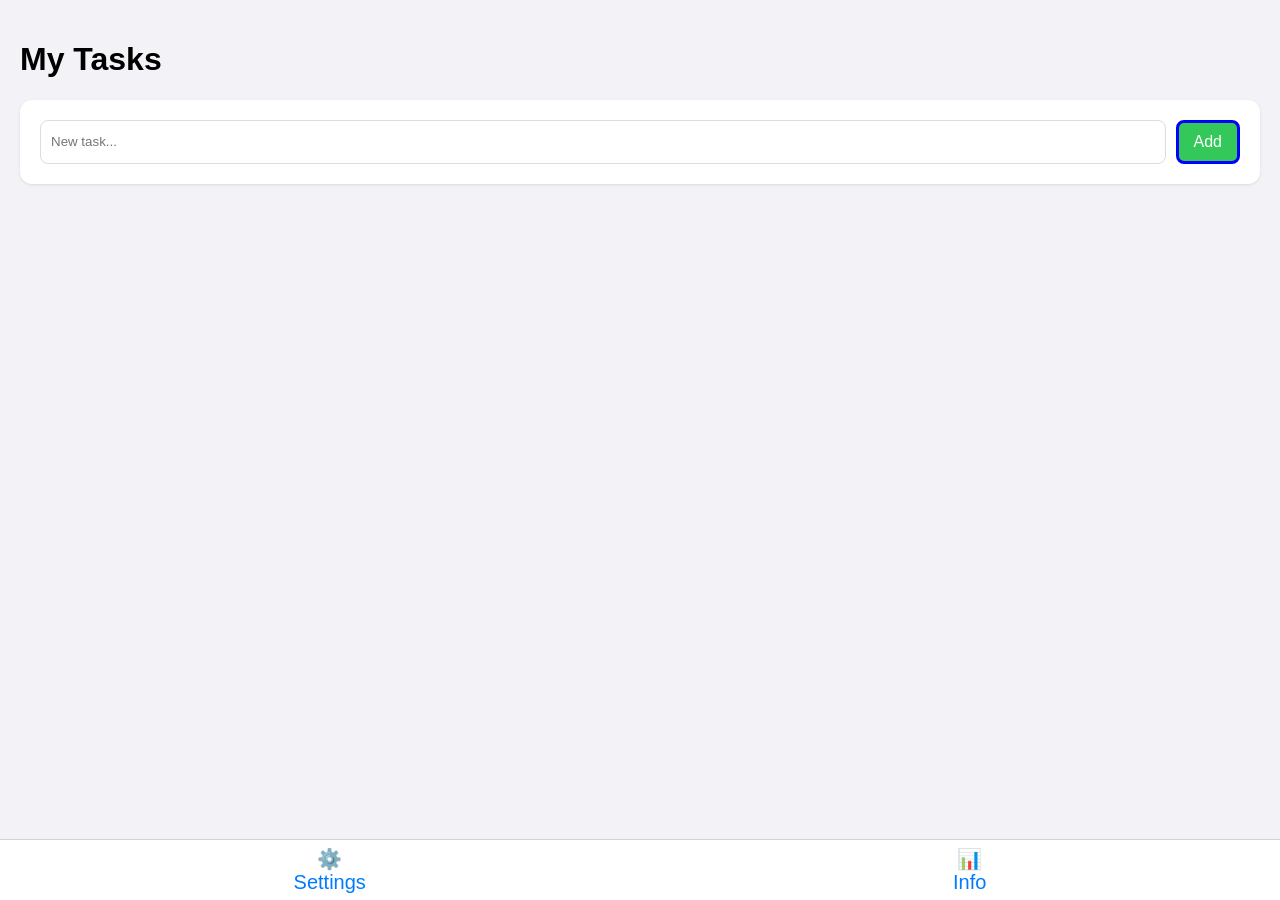
==== index.html @ b9242167 "Update index.html" ====
<!DOCTYPE html>
<html lang="en">
<head>
    <meta charset="UTF-8">
    <meta name="viewport" content="width=device-width, initial-scale=1, viewport-fit=cover">
    <meta name="apple-mobile-web-app-capable" content="yes">
    <meta name="apple-mobile-web-app-status-bar-style" content="black-translucent">
    <title>My Task App</title>
    <link rel="manifest" href="manifest.json">
    <link rel="apple-touch-icon" href="icon.png">
    <link rel="stylesheet" href="style.css">
</head>
<body>
    <!-- Top Padding for iPhone Notch -->
    <div style="height: env(safe-area-inset-top); background: white;"></div>

    <div class="content">
        <h1>My Tasks</h1>
        
        <!-- Task Input Area -->
        <div class="card" style="display: flex; gap: 10px;">
            <input type="text" id="taskInput" placeholder="New task..." style="flex: 1; padding: 10px; border: 1px solid #ddd; border-radius: 8px;">
            <button onclick="addTask()" class="btn-primary" style="width: auto; padding: 10px 15px;">Add</button>
        </div>

        <!-- Task List Display -->
        <div id="taskList" style="margin-top: 20px;"></div>
    </div>

    <!-- 2-Button Navbar for Home -->
    <nav class="navbar">
        <a href="settings.html" class="nav-item">⚙️<span>Settings</span></a>
        <a href="info.html" class="nav-item">📊<span>Info</span></a>
    </nav>

    <script>
        // Load tasks from storage when app opens
        let tasks = JSON.parse(localStorage.getItem('myTasks')) || [];
        renderTasks();

        function addTask() {
            const input = document.getElementById('taskInput');
            if (input.value.trim() === "") return;
            
            tasks.push({ text: input.value, completed: false });
            input.value = "";
            saveAndRender();
        }

        function toggleTask(index) {
            tasks[index].completed = !tasks[index].completed;
            
            // If completed, also update your "Total Completed" stat from earlier
            if(tasks[index].completed) {
                let total = parseInt(localStorage.getItem('completed') || 0);
                localStorage.setItem('completed', total + 1);
            }
            saveAndRender();
        }

        function deleteTask(index) {
            tasks.splice(index, 1);
            saveAndRender();
        }

        function saveAndRender() {
            localStorage.setItem('myTasks', JSON.stringify(tasks));
            renderTasks();
        }

        function renderTasks() {
            const list = document.getElementById('taskList');
            list.innerHTML = tasks.map((task, i) => `
                <div class="card" style="display: flex; align-items: center; justify-content: space-between; margin-bottom: 10px; opacity: ${task.completed ? 0.5 : 1}">
                    <span onclick="toggleTask(${i})" style="flex: 1; cursor: pointer; text-decoration: ${task.completed ? 'line-through' : 'none'}">
                        ${task.text}
                    </span>
                    <button onclick="deleteTask(${i})" style="background: none; border: none; color: #ff3b30; font-size: 18px;">✕</button>
                </div>
            `).join('');
        }

        // Register Service Worker for offline use
        if ('serviceWorker' in navigator) {
            navigator.serviceWorker.register('sw.js');
        }
    </script>
</body>
</html>
---- style.css ----
body {
    font-family: -apple-system, sans-serif;
    margin: 0;
    background-color: #f2f2f7;
    padding-bottom: 100px; /* Space for navbar */
}

.content { padding: 20px; }

.top-bar {
    position: sticky;
    top: 0;
    padding-top: env(safe-area-inset-top);
    background: white;
    display: flex;
    align-items: center;
    padding-left: 15px;
    height: 44px;
    border-bottom: 2px solid #d1d1d6;
}

.back-btn { text-decoration: none; color: #007aff; font-size: 17px; }

.card {
    background: white;
    border-radius: 12px;
    padding: 20px;
    box-shadow: 0 1px 3px rgba(0,0,0,0.1);
    margin-top: 10px;
}

.navbar {
    position: fixed;
    bottom: 0;
    width: 100%;
    background: white;
    border-top: 1px solid #d1d1d6;
    display: flex;
    justify-content: space-around;
    padding-bottom: env(safe-area-inset-bottom);
    height: 60px;
}

.nav-item {
    display: flex;
    flex-direction: column;
    align-items: center;
    justify-content: center;
    text-decoration: none;
    color: #007aff;
    font-size: 20px;
}

.btn-primary { background: #34c759; color: white; border: 3px solid blue; padding: 12px 20px; border-radius: 8px; width: 100%; font-size: 16px; }
.btn-danger { background: #ff3b30; color: white; border: 3px solid blue; padding: 12px 20px; border-radius: 8px; width: 100%; font-size: 16px; }
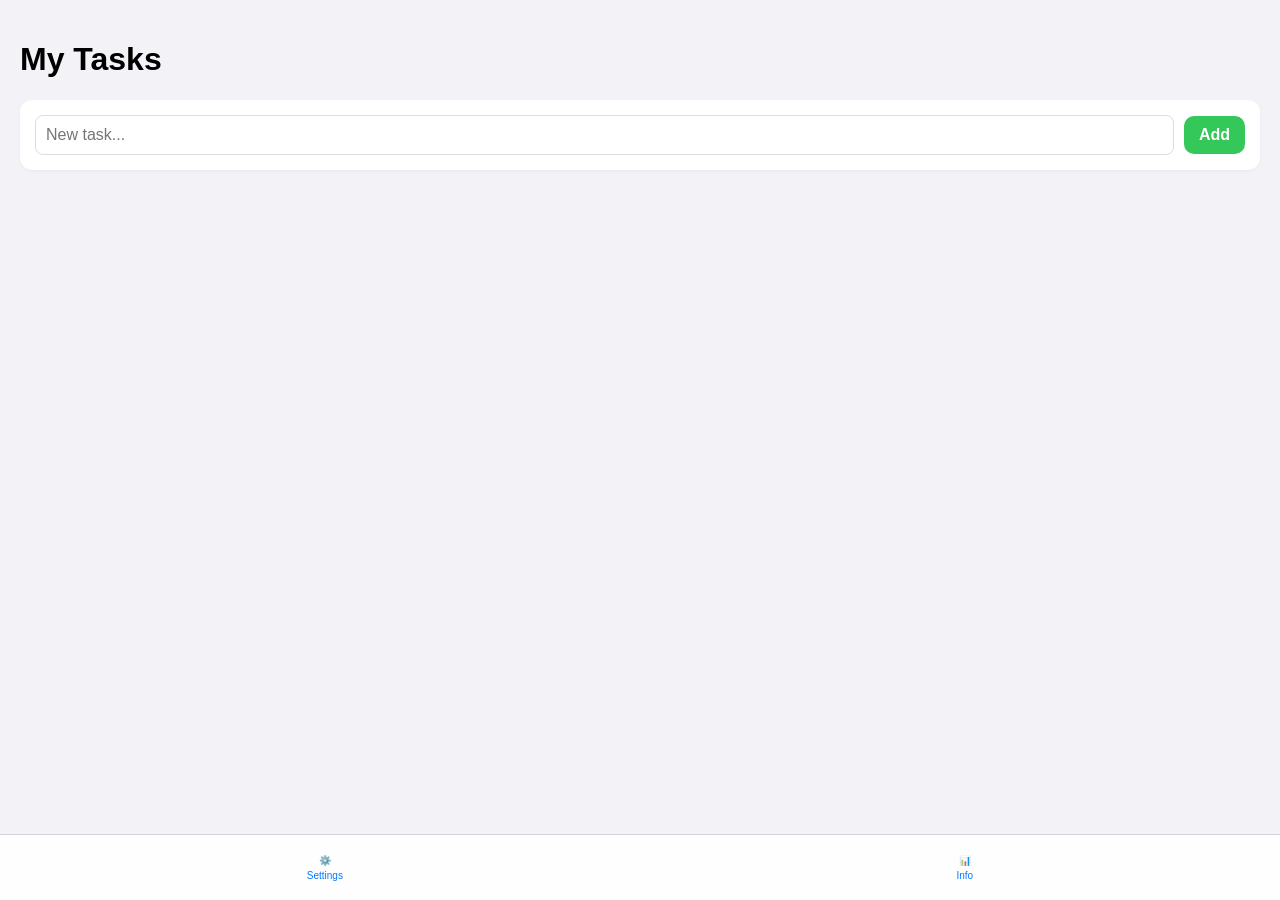
==== commit 8c14e852: "Add files via upload" ====
--- a/index.html
+++ b/index.html
@@ -2,7 +2,7 @@
 <html lang="en">
 <head>
     <meta charset="UTF-8">
-    <meta name="viewport" content="width=device-width, initial-scale=1, viewport-fit=cover">
+    <meta name="viewport" content="width=device-width, initial-scale=1, maximum-scale=1, user-scalable=no, viewport-fit=cover">
     <meta name="apple-mobile-web-app-capable" content="yes">
     <meta name="apple-mobile-web-app-status-bar-style" content="black-translucent">
     <title>My Task App</title>
@@ -34,56 +34,40 @@
     </nav>
 
     <script>
-        // Load tasks from storage when app opens
         let tasks = JSON.parse(localStorage.getItem('myTasks')) || [];
         renderTasks();
 
         function addTask() {
             const input = document.getElementById('taskInput');
             if (input.value.trim() === "") return;
-            
             tasks.push({ text: input.value, completed: false });
             input.value = "";
             saveAndRender();
         }
 
-        function toggleTask(index) {
-            tasks[index].completed = !tasks[index].completed;
-            
-            // If completed, also update your "Total Completed" stat from earlier
-            if(tasks[index].completed) {
-                let total = parseInt(localStorage.getItem('completed') || 0);
-                localStorage.setItem('completed', total + 1);
+        function deleteTask(index) {
+            if (navigator.vibrate) {
+                navigator.vibrate(50); 
             }
-            saveAndRender();
-        }
 
-        function deleteTask(index) {
+            let total = parseInt(localStorage.getItem('completed') || 0);
+            localStorage.setItem('completed', total + 1);
+
             tasks.splice(index, 1);
             saveAndRender();
-        }
-
-        function saveAndRender() {
-            localStorage.setItem('myTasks', JSON.stringify(tasks));
-            renderTasks();
         }
 
         function renderTasks() {
             const list = document.getElementById('taskList');
             list.innerHTML = tasks.map((task, i) => `
-                <div class="card" style="display: flex; align-items: center; justify-content: space-between; margin-bottom: 10px; opacity: ${task.completed ? 0.5 : 1}">
-                    <span onclick="toggleTask(${i})" style="flex: 1; cursor: pointer; text-decoration: ${task.completed ? 'line-through' : 'none'}">
-                        ${task.text}
-                    </span>
-                    <button onclick="deleteTask(${i})" style="background: none; border: none; color: #ff3b30; font-size: 18px;">✕</button>
+                <div class="card" style="display: flex; align-items: center; justify-content: space-between; margin-bottom: 10px;">
+                    <span style="flex: 1;">${task.text}</span>
+                    <!-- Changed X to a green Tick -->
+                    <button onclick="deleteTask(${i})" style="background: none; border: none; color: #34c759; font-size: 24px; padding: 5px 10px;">✔</button>
                 </div>
             `).join('');
         }
+    </script>
 
-        // Register Service Worker for offline use
-        if ('serviceWorker' in navigator) {
-            navigator.serviceWorker.register('sw.js');
-        }
-    </script>
 </body>
 </html>
--- a/style.css
+++ b/style.css
@@ -1,44 +1,113 @@
+/* 1. Core Layout & iPhone Font */
 body {
-    font-family: -apple-system, sans-serif;
+    font-family: -apple-system, BlinkMacSystemFont, "Segoe UI", Roboto, Helvetica, Arial, sans-serif;
     margin: 0;
     background-color: #f2f2f7;
-    padding-bottom: 100px; /* Space for navbar */
+    padding-bottom: 100px; 
+    touch-action: manipulation;
+    user-select: none;
+    -webkit-user-select: none;
+    -webkit-tap-highlight-color: transparent;
 }
 
-.content { padding: 20px; }
+* {
+    -webkit-tap-highlight-color: transparent;
+}
 
+/* 2. Top Bar (Back Button Area) */
 .top-bar {
     position: sticky;
     top: 0;
     padding-top: env(safe-area-inset-top);
-    background: white;
+    background: rgba(255, 255, 255, 0.8);
+    backdrop-filter: blur(10px); 
     display: flex;
     align-items: center;
     padding-left: 15px;
     height: 44px;
-    border-bottom: 2px solid #d1d1d6;
+    border-bottom: 0.5px solid #d1d1d6;
+    z-index: 1000;
 }
 
 .back-btn { text-decoration: none; color: #007aff; font-size: 17px; }
 
+/* 3. Content & Cards */
+.content { padding: 20px; }
+
 .card {
     background: white;
     border-radius: 12px;
-    padding: 20px;
-    box-shadow: 0 1px 3px rgba(0,0,0,0.1);
-    margin-top: 10px;
+    padding: 15px;
+    box-shadow: 0 1px 3px rgba(0,0,0,0.05);
+    margin-bottom: 15px;
+    display: flex;
+    align-items: center;
 }
 
+/* 4. Inputs (The "No Zoom" Fix) */
+input[type="text"] {
+    font-size: 16px !important;
+    padding: 12px;
+    border: 1px solid #d1d1d6;
+    border-radius: 10px;
+    outline: none;
+    appearance: none;
+    -webkit-appearance: none;
+}
+
+/* 5. Buttons */
+
+#taskList button:active {
+    background-color: rgba(52, 199, 89, 0.2);
+    border-radius: 50%;
+    transform: scale(1.2); 
+    transition: transform 0.1s;
+}
+
+.btn-primary { 
+    background: #34c759; 
+    color: white; 
+    border: none; 
+    padding: 12px; 
+    border-radius: 10px; 
+    font-weight: 600;
+    font-size: 16px;
+}
+
+.btn-danger { 
+    background: #ff3b30; 
+    color: white; 
+    border: none; 
+    padding: 12px; 
+    border-radius: 10px; 
+    width: 100%;
+    font-size: 16px;
+}
+
+.btn-primary:active {
+    background-color: #248a3d !important;
+    transform: scale(0.98);
+}
+
+.btn-danger:active {
+    background-color: #b32b23 !important;
+    transform: scale(0.98);
+}
+
+
+
+/* 6. Bottom Navbar */
 .navbar {
     position: fixed;
     bottom: 0;
     width: 100%;
-    background: white;
-    border-top: 1px solid #d1d1d6;
+    background: rgba(255, 255, 255, 0.9);
+    backdrop-filter: blur(20px);
+    border-top: 0.5px solid #d1d1d6;
     display: flex;
     justify-content: space-around;
-    padding-bottom: env(safe-area-inset-bottom);
-    height: 60px;
+    padding-bottom: env(safe-area-inset-bottom); /* Fix for home bar */
+    height: 65px;
 }
 
 .nav-item {
@@ -48,8 +117,14 @@
     justify-content: center;
     text-decoration: none;
     color: #007aff;
-    font-size: 20px;
+    font-size: 10px;
+    font-weight: 500;
 }
 
-.btn-primary { background: #34c759; color: white; border: 3px solid blue; padding: 12px 20px; border-radius: 8px; width: 100%; font-size: 16px; }
-.btn-danger { background: #ff3b30; color: white; border: 3px solid blue; padding: 12px 20px; border-radius: 8px; width: 100%; font-size: 16px; }
+.nav-item span { margin-top: 4px; }
+
+.nav-item:active, .back-btn:active {
+    opacity: 0.5; /* This is how standard iOS icons react */
+    background-color: rgba(0, 122, 255, 0.1); /* Very light blue flash */
+    border-radius: 8px;
+}
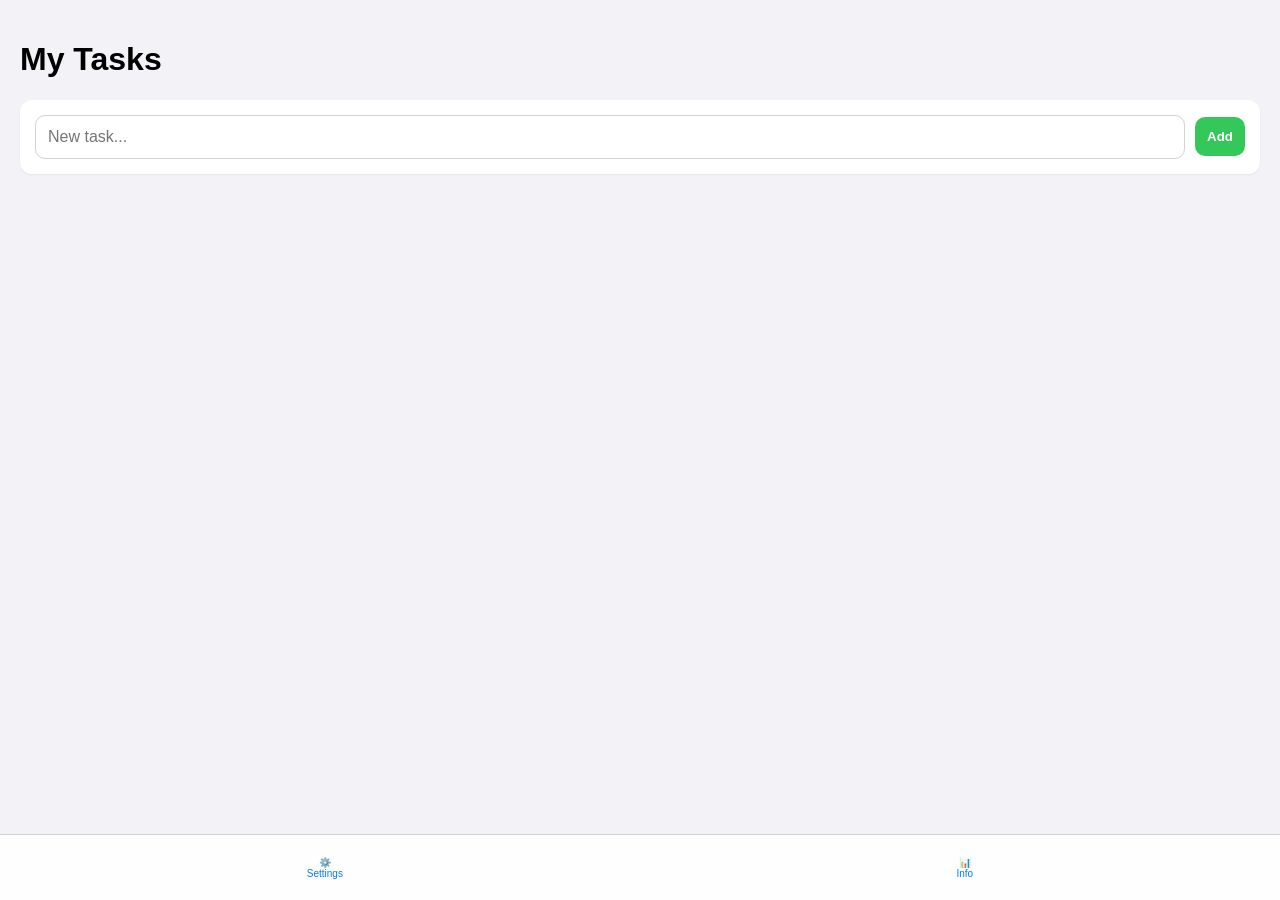
==== commit d598acc4: "Add files via upload" ====
--- a/index.html
+++ b/index.html
@@ -5,29 +5,23 @@
     <meta name="viewport" content="width=device-width, initial-scale=1, maximum-scale=1, user-scalable=no, viewport-fit=cover">
     <meta name="apple-mobile-web-app-capable" content="yes">
     <meta name="apple-mobile-web-app-status-bar-style" content="black-translucent">
-    <title>My Task App</title>
+    <title>Task App</title>
     <link rel="manifest" href="manifest.json">
     <link rel="apple-touch-icon" href="icon.png">
     <link rel="stylesheet" href="style.css">
 </head>
 <body>
-    <!-- Top Padding for iPhone Notch -->
     <div style="height: env(safe-area-inset-top); background: white;"></div>
-
+    
     <div class="content">
         <h1>My Tasks</h1>
-        
-        <!-- Task Input Area -->
         <div class="card" style="display: flex; gap: 10px;">
-            <input type="text" id="taskInput" placeholder="New task..." style="flex: 1; padding: 10px; border: 1px solid #ddd; border-radius: 8px;">
-            <button onclick="addTask()" class="btn-primary" style="width: auto; padding: 10px 15px;">Add</button>
+            <input type="text" id="taskInput" placeholder="New task...">
+            <button onclick="addTask()" class="btn-primary" style="width: auto;">Add</button>
         </div>
-
-        <!-- Task List Display -->
-        <div id="taskList" style="margin-top: 20px;"></div>
+        <div id="taskList"></div>
     </div>
 
-    <!-- 2-Button Navbar for Home -->
     <nav class="navbar">
         <a href="settings.html" class="nav-item">⚙️<span>Settings</span></a>
         <a href="info.html" class="nav-item">📊<span>Info</span></a>
@@ -40,34 +34,37 @@
         function addTask() {
             const input = document.getElementById('taskInput');
             if (input.value.trim() === "") return;
-            tasks.push({ text: input.value, completed: false });
+            tasks.push({ text: input.value });
             input.value = "";
             saveAndRender();
         }
 
         function deleteTask(index) {
-            if (navigator.vibrate) {
-                navigator.vibrate(50); 
-            }
-
+            if (navigator.vibrate) navigator.vibrate(50);
             let total = parseInt(localStorage.getItem('completed') || 0);
             localStorage.setItem('completed', total + 1);
-
             tasks.splice(index, 1);
             saveAndRender();
+        }
+
+        function saveAndRender() {
+            localStorage.setItem('myTasks', JSON.stringify(tasks));
+            renderTasks();
         }
 
         function renderTasks() {
             const list = document.getElementById('taskList');
             list.innerHTML = tasks.map((task, i) => `
-                <div class="card" style="display: flex; align-items: center; justify-content: space-between; margin-bottom: 10px;">
-                    <span style="flex: 1;">${task.text}</span>
-                    <!-- Changed X to a green Tick -->
-                    <button onclick="deleteTask(${i})" style="background: none; border: none; color: #34c759; font-size: 24px; padding: 5px 10px;">✔</button>
+                <div class="card" style="justify-content: space-between; margin-bottom: 10px;">
+                    <span>${task.text}</span>
+                    <button onclick="deleteTask(${i})" style="background:none; border:none; color:#34c759; font-size:24px;">✔</button>
                 </div>
             `).join('');
         }
+
+        if ('serviceWorker' in navigator) {
+            navigator.serviceWorker.register('sw.js');
+        }
     </script>
-
 </body>
 </html>
--- a/style.css
+++ b/style.css
@@ -1,26 +1,20 @@
-/* 1. Core Layout & iPhone Font */
 body {
-    font-family: -apple-system, BlinkMacSystemFont, "Segoe UI", Roboto, Helvetica, Arial, sans-serif;
+    font-family: -apple-system, sans-serif;
     margin: 0;
     background-color: #f2f2f7;
-    padding-bottom: 100px; 
+    padding-bottom: 100px;
     touch-action: manipulation;
-    user-select: none;
-    -webkit-user-select: none;
     -webkit-tap-highlight-color: transparent;
 }
 
-* {
-    -webkit-tap-highlight-color: transparent;
-}
+.content { padding: 20px; }
 
-/* 2. Top Bar (Back Button Area) */
 .top-bar {
     position: sticky;
     top: 0;
     padding-top: env(safe-area-inset-top);
     background: rgba(255, 255, 255, 0.8);
-    backdrop-filter: blur(10px); 
+    backdrop-filter: blur(10px);
     display: flex;
     align-items: center;
     padding-left: 15px;
@@ -31,72 +25,31 @@
 
 .back-btn { text-decoration: none; color: #007aff; font-size: 17px; }
 
-/* 3. Content & Cards */
-.content { padding: 20px; }
-
 .card {
     background: white;
     border-radius: 12px;
     padding: 15px;
     box-shadow: 0 1px 3px rgba(0,0,0,0.05);
-    margin-bottom: 15px;
+    margin-bottom: 10px;
     display: flex;
     align-items: center;
 }
 
-/* 4. Inputs (The "No Zoom" Fix) */
+/* NO ZOOM FIX */
 input[type="text"] {
-    font-size: 16px !important;
+    font-size: 16px !important; 
     padding: 12px;
     border: 1px solid #d1d1d6;
     border-radius: 10px;
-    outline: none;
-    appearance: none;
-    -webkit-appearance: none;
+    flex: 1;
 }
 
-/* 5. Buttons */
+.btn-primary { background: #34c759; color: white; border: none; padding: 12px; border-radius: 10px; font-weight: 600; }
+.btn-primary:active { background-color: #248a3d !important; transform: scale(0.95); }
 
-#taskList button:active {
-    background-color: rgba(52, 199, 89, 0.2);
-    border-radius: 50%;
-    transform: scale(1.2); 
-    transition: transform 0.1s;
-}
+.btn-danger { background: #ff3b30; color: white; border: none; padding: 12px; border-radius: 10px; width:100%; }
+.btn-danger:active { opacity: 0.8; }
 
-.btn-primary { 
-    background: #34c759; 
-    color: white; 
-    border: none; 
-    padding: 12px; 
-    border-radius: 10px; 
-    font-weight: 600;
-    font-size: 16px;
-}
-
-.btn-danger { 
-    background: #ff3b30; 
-    color: white; 
-    border: none; 
-    padding: 12px; 
-    border-radius: 10px; 
-    width: 100%;
-    font-size: 16px;
-}
-
-.btn-primary:active {
-    background-color: #248a3d !important;
-    transform: scale(0.98);
-}
-
-.btn-danger:active {
-    background-color: #b32b23 !important;
-    transform: scale(0.98);
-}
-
-
-
-/* 6. Bottom Navbar */
 .navbar {
     position: fixed;
     bottom: 0;
@@ -106,7 +59,7 @@
     border-top: 0.5px solid #d1d1d6;
     display: flex;
     justify-content: space-around;
-    padding-bottom: env(safe-area-inset-bottom); /* Fix for home bar */
+    padding-bottom: env(safe-area-inset-bottom);
     height: 65px;
 }
 
@@ -118,13 +71,8 @@
     text-decoration: none;
     color: #007aff;
     font-size: 10px;
-    font-weight: 500;
 }
 
-.nav-item span { margin-top: 4px; }
+.nav-item:active { opacity: 0.4; }
 
-.nav-item:active, .back-btn:active {
-    opacity: 0.5; /* This is how standard iOS icons react */
-    background-color: rgba(0, 122, 255, 0.1); /* Very light blue flash */
-    border-radius: 8px;
-}+#taskList button:active { transform: scale(1.4); transition: 0.1s; }
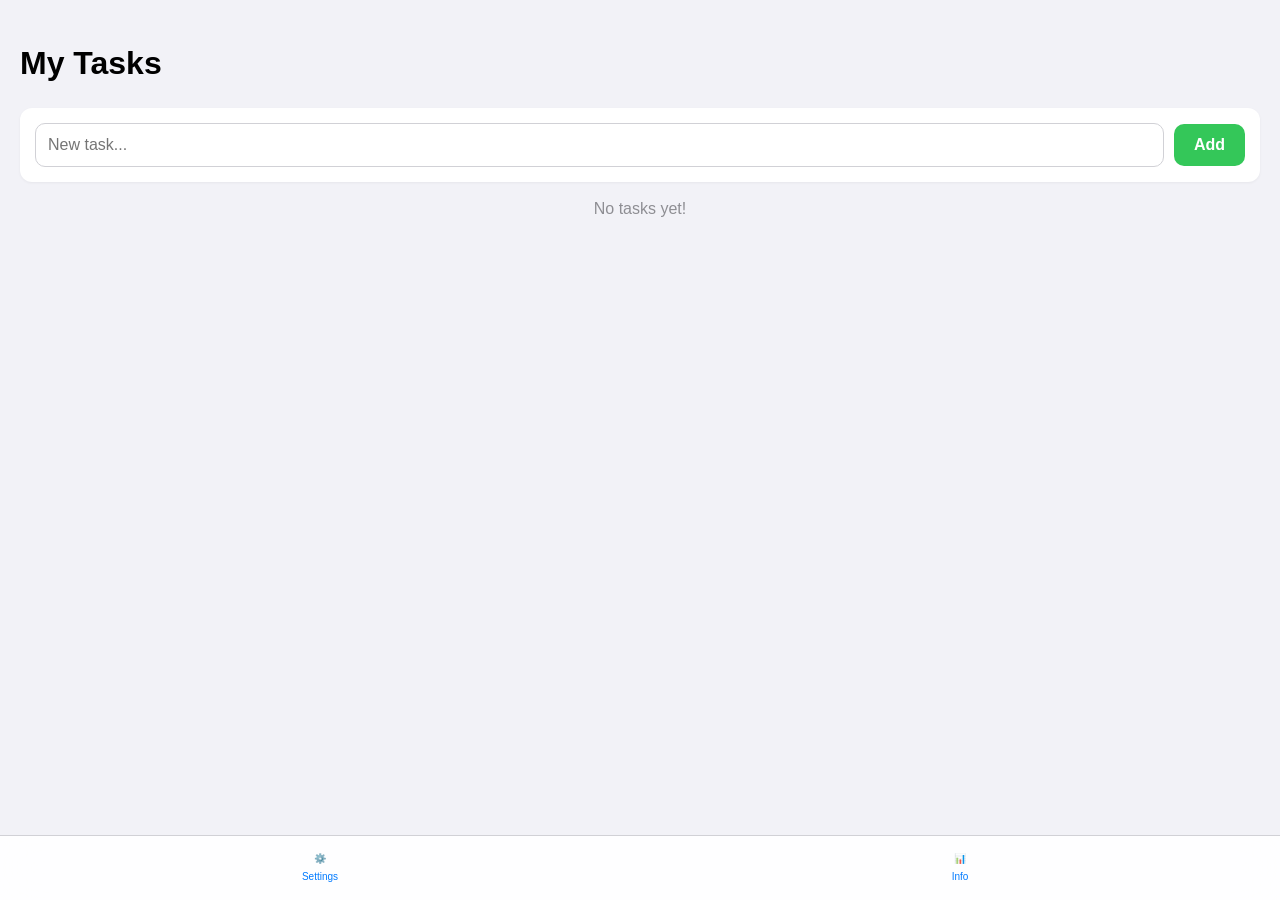
==== commit 5a5267fa: "Add files via upload" ====
--- a/index.html
+++ b/index.html
@@ -27,22 +27,54 @@
         <a href="info.html" class="nav-item">📊<span>Info</span></a>
     </nav>
 
+        <!-- Inside index.html - replace your script section -->
     <script>
-        let tasks = JSON.parse(localStorage.getItem('myTasks')) || [];
-        renderTasks();
+        // 1. Initialise data
+        let tasks = [];
+        try {
+            const saved = localStorage.getItem('myTasks');
+            tasks = saved ? JSON.parse(saved) : [];
+        } catch (e) {
+            tasks = [];
+        }
 
+        // 2. Render function (Fixed HTML template)
+        function renderTasks() {
+            const list = document.getElementById('taskList');
+            if (!list) return;
+            
+            if (tasks.length === 0) {
+                list.innerHTML = '<p style="text-align:center; color:#8e8e93;">No tasks yet!</p>';
+                return;
+            }
+
+            list.innerHTML = tasks.map((task, i) => `
+                <div class="task-card">
+                    <span class="task-text">${task.text}</span>
+                    <button class="tick-btn" onclick="deleteTask(${i})">✔</button>
+                </div>
+            `).join('');
+        }
+
+        // 3. Logic functions
         function addTask() {
             const input = document.getElementById('taskInput');
-            if (input.value.trim() === "") return;
-            tasks.push({ text: input.value });
+            const val = input.value.trim();
+            if (!val) return;
+            
+            tasks.push({ text: val });
             input.value = "";
             saveAndRender();
         }
 
         function deleteTask(index) {
             if (navigator.vibrate) navigator.vibrate(50);
+            
+            // Update stats
             let total = parseInt(localStorage.getItem('completed') || 0);
             localStorage.setItem('completed', total + 1);
+            
+            // Remove task
             tasks.splice(index, 1);
             saveAndRender();
         }
@@ -52,19 +84,13 @@
             renderTasks();
         }
 
-        function renderTasks() {
-            const list = document.getElementById('taskList');
-            list.innerHTML = tasks.map((task, i) => `
-                <div class="card" style="justify-content: space-between; margin-bottom: 10px;">
-                    <span>${task.text}</span>
-                    <button onclick="deleteTask(${i})" style="background:none; border:none; color:#34c759; font-size:24px;">✔</button>
-                </div>
-            `).join('');
-        }
+        // Run on load
+        window.onload = renderTasks;
 
         if ('serviceWorker' in navigator) {
             navigator.serviceWorker.register('sw.js');
         }
     </script>
+
 </body>
 </html>
--- a/style.css
+++ b/style.css
@@ -1,66 +1,148 @@
-body {
-    font-family: -apple-system, sans-serif;
-    margin: 0;
-    background-color: #f2f2f7;
-    padding-bottom: 100px;
-    touch-action: manipulation;
-    -webkit-tap-highlight-color: transparent;
+/* 1. RESET & BASE STYLES */
+* {
+    box-sizing: border-box;
+    -webkit-tap-highlight-color: transparent; /* Removes grey box on tap */
 }
 
-.content { padding: 20px; }
+body {
+    font-family: -apple-system, BlinkMacSystemFont, "Segoe UI", Roboto, Helvetica, Arial, sans-serif;
+    margin: 0;
+    padding: 0;
+    background-color: #f2f2f7; /* Standard iOS light grey */
+    padding-bottom: 100px; /* Space for the bottom navbar */
+    line-height: 1.4;
+    user-select: none;
+    -webkit-user-select: none;
+    touch-action: manipulation; /* Prevents double-tap zoom */
+}
 
+/* 2. IPHONE SAFE AREAS */
 .top-bar {
     position: sticky;
     top: 0;
     padding-top: env(safe-area-inset-top);
-    background: rgba(255, 255, 255, 0.8);
-    backdrop-filter: blur(10px);
+    background: rgba(255, 255, 255, 0.85);
+    backdrop-filter: blur(15px);
+    -webkit-backdrop-filter: blur(15px);
     display: flex;
     align-items: center;
     padding-left: 15px;
-    height: 44px;
+    height: calc(44px + env(safe-area-inset-top));
     border-bottom: 0.5px solid #d1d1d6;
     z-index: 1000;
 }
 
-.back-btn { text-decoration: none; color: #007aff; font-size: 17px; }
+.content {
+    padding: 20px;
+}
 
+/* 3. INPUTS (NO-ZOOM FIX) */
+input[type="text"] {
+    font-size: 16px !important; /* iPhone won't zoom if 16px+ */
+    padding: 12px;
+    border: 1px solid #d1d1d6;
+    border-radius: 10px;
+    flex: 1;
+    outline: none;
+    background: #fff;
+}
+
+/* 4. TASK CARDS & UI ELEMENTS */
 .card {
     background: white;
     border-radius: 12px;
     padding: 15px;
     box-shadow: 0 1px 3px rgba(0,0,0,0.05);
+    margin-bottom: 15px;
+    display: flex;
+    align-items: center;
+    gap: 10px;
+}
+
+.task-card {
+    background: white;
+    border-radius: 12px;
+    padding: 15px;
     margin-bottom: 10px;
     display: flex;
+    justify-content: space-between;
     align-items: center;
+    box-shadow: 0 1px 2px rgba(0,0,0,0.05);
+    animation: fadeIn 0.2s ease-in;
 }
 
-/* NO ZOOM FIX */
-input[type="text"] {
-    font-size: 16px !important; 
-    padding: 12px;
-    border: 1px solid #d1d1d6;
-    border-radius: 10px;
-    flex: 1;
+@keyframes fadeIn {
+    from { opacity: 0; transform: translateY(5px); }
+    to { opacity: 1; transform: translateY(0); }
 }
 
-.btn-primary { background: #34c759; color: white; border: none; padding: 12px; border-radius: 10px; font-weight: 600; }
-.btn-primary:active { background-color: #248a3d !important; transform: scale(0.95); }
+.task-text {
+    font-size: 17px;
+    font-weight: 400;
+    color: #000;
+    word-break: break-word;
+}
 
-.btn-danger { background: #ff3b30; color: white; border: none; padding: 12px; border-radius: 10px; width:100%; }
-.btn-danger:active { opacity: 0.8; }
+/* 5. BUTTONS & ACTIONS */
+.btn-primary {
+    background: #34c759; /* iOS Green */
+    color: white;
+    border: none;
+    padding: 12px 20px;
+    border-radius: 10px;
+    font-weight: 600;
+    font-size: 16px;
+}
 
+.btn-primary:active {
+    background-color: #248a3d;
+    transform: scale(0.96);
+}
+
+.btn-danger {
+    background: #ff3b30; /* iOS Red */
+    color: white;
+    border: none;
+    padding: 14px;
+    border-radius: 12px;
+    width: 100%;
+    font-size: 16px;
+    font-weight: 600;
+}
+
+.btn-danger:active {
+    opacity: 0.7;
+    transform: scale(0.98);
+}
+
+.tick-btn {
+    background: none;
+    border: none;
+    color: #34c759;
+    font-size: 26px;
+    padding: 0 5px;
+    min-width: 44px; /* Apple tap-target standard */
+    min-height: 44px;
+}
+
+.tick-btn:active {
+    transform: scale(1.3);
+    transition: 0.1s;
+}
+
+/* 6. NAVIGATION BAR */
 .navbar {
     position: fixed;
     bottom: 0;
     width: 100%;
     background: rgba(255, 255, 255, 0.9);
     backdrop-filter: blur(20px);
+    -webkit-backdrop-filter: blur(20px);
     border-top: 0.5px solid #d1d1d6;
     display: flex;
     justify-content: space-around;
     padding-bottom: env(safe-area-inset-bottom);
-    height: 65px;
+    height: calc(65px + env(safe-area-inset-bottom));
 }
 
 .nav-item {
@@ -69,10 +151,27 @@
     align-items: center;
     justify-content: center;
     text-decoration: none;
-    color: #007aff;
+    color: #007aff; /* iOS Blue */
     font-size: 10px;
+    font-weight: 500;
+    width: 100%;
 }
 
-.nav-item:active { opacity: 0.4; }
+.nav-item:active {
+    opacity: 0.4;
+}
 
-#taskList button:active { transform: scale(1.4); transition: 0.1s; }
+.nav-item span {
+    margin-top: 4px;
+}
+
+.back-btn {
+    text-decoration: none;
+    color: #007aff;
+    font-size: 17px;
+    font-weight: 400;
+}
+
+.back-btn:active {
+    opacity: 0.3;
+}
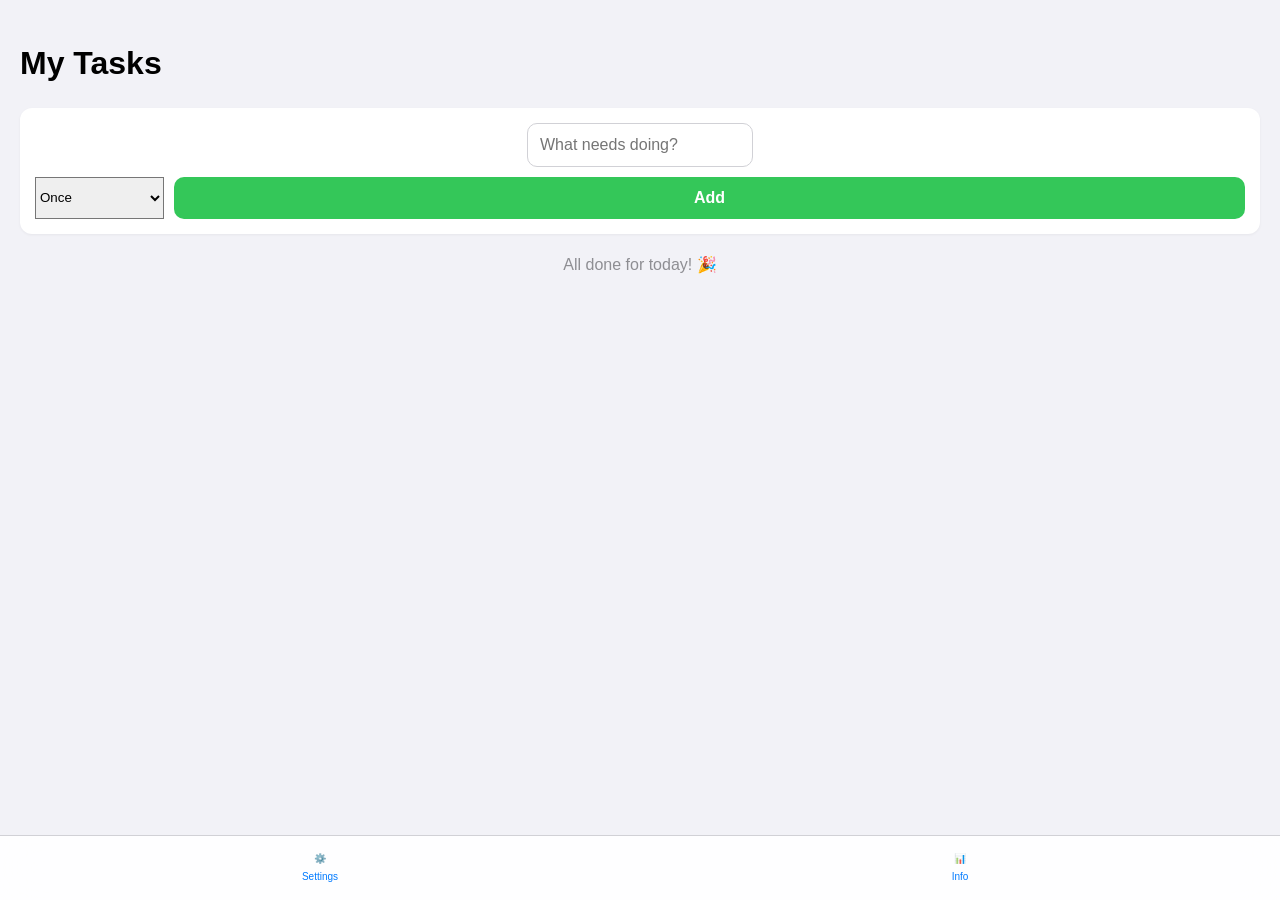
==== commit 9ec6b3d2: "Add files via upload" ====
--- a/index.html
+++ b/index.html
@@ -5,76 +5,112 @@
     <meta name="viewport" content="width=device-width, initial-scale=1, maximum-scale=1, user-scalable=no, viewport-fit=cover">
     <meta name="apple-mobile-web-app-capable" content="yes">
     <meta name="apple-mobile-web-app-status-bar-style" content="black-translucent">
-    <title>Task App</title>
+    <title>Task Master</title>
     <link rel="manifest" href="manifest.json">
     <link rel="apple-touch-icon" href="icon.png">
     <link rel="stylesheet" href="style.css">
 </head>
 <body>
+    <!-- Notch Space -->
     <div style="height: env(safe-area-inset-top); background: white;"></div>
     
     <div class="content">
         <h1>My Tasks</h1>
-        <div class="card" style="display: flex; gap: 10px;">
-            <input type="text" id="taskInput" placeholder="New task...">
-            <button onclick="addTask()" class="btn-primary" style="width: auto;">Add</button>
+        
+        <!-- Input Area with Dropdown -->
+        <div class="card" style="flex-direction: column; gap: 10px;">
+            <input type="text" id="taskInput" placeholder="What needs doing?">
+            
+            <div style="display: flex; gap: 10px; width: 100%;">
+                <select id="taskRepeat">
+                    <option value="Once">Once</option>
+                    <option value="Daily">Daily</option>
+                    <option value="Monday">Mondays</option>
+                    <option value="Tuesday">Tuesdays</option>
+                    <option value="Wednesday">Wednesdays</option>
+                    <option value="Thursday">Thursdays</option>
+                    <option value="Friday">Fridays</option>
+                    <option value="Saturday">Saturdays</option>
+                    <option value="Sunday">Sundays</option>
+                </select>
+                <button onclick="addTask()" class="btn-primary" style="flex: 1;">Add</button>
+            </div>
         </div>
+
+        <!-- Task List -->
         <div id="taskList"></div>
     </div>
 
+    <!-- Bottom Navigation -->
     <nav class="navbar">
         <a href="settings.html" class="nav-item">⚙️<span>Settings</span></a>
         <a href="info.html" class="nav-item">📊<span>Info</span></a>
     </nav>
 
-        <!-- Inside index.html - replace your script section -->
     <script>
-        // 1. Initialise data
-        let tasks = [];
-        try {
-            const saved = localStorage.getItem('myTasks');
-            tasks = saved ? JSON.parse(saved) : [];
-        } catch (e) {
-            tasks = [];
+        // 1. DATA INITIALIZATION
+        let tasks = JSON.parse(localStorage.getItem('myTasks')) || [];
+        let completedCount = parseInt(localStorage.getItem('completed') || 0);
+
+        // 2. RECURRING LOGIC: Bring back tasks if it's a new day
+        function checkRecurring() {
+            const today = new Date().toLocaleDateString('en-US', { weekday: 'long' });
+            const lastDate = localStorage.getItem('lastOpenDate');
+            const currentDate = new Date().toDateString();
+
+            if (lastDate !== currentDate) {
+                // Get tasks that were "completed" but are set to Daily or Today's Day
+                let recurringTasks = JSON.parse(localStorage.getItem('recurringMaster')) || [];
+                
+                recurringTasks.forEach(task => {
+                    const isToday = task.schedule === "Daily" || task.schedule === today;
+                    const alreadyInList = tasks.some(t => t.text === task.text);
+                    
+                    if (isToday && !alreadyInList) {
+                        tasks.push(task);
+                    }
+                });
+                
+                localStorage.setItem('lastOpenDate', currentDate);
+                saveAndRender();
+            }
         }
 
-        // 2. Render function (Fixed HTML template)
-        function renderTasks() {
-            const list = document.getElementById('taskList');
-            if (!list) return;
+        // 3. CORE FUNCTIONS
+        function addTask() {
+            const input = document.getElementById('taskInput');
+            const repeat = document.getElementById('taskRepeat');
+            if (!input.value.trim()) return;
+
+            const newTask = {
+                text: input.value.trim(),
+                schedule: repeat.value
+            };
+
+            tasks.push(newTask);
             
-            if (tasks.length === 0) {
-                list.innerHTML = '<p style="text-align:center; color:#8e8e93;">No tasks yet!</p>';
-                return;
+            // If it's recurring, save it to the Master List too
+            if (repeat.value !== "Once") {
+                let master = JSON.parse(localStorage.getItem('recurringMaster')) || [];
+                if (!master.some(t => t.text === newTask.text)) {
+                    master.push(newTask);
+                    localStorage.setItem('recurringMaster', JSON.stringify(master));
+                }
             }
 
-            list.innerHTML = tasks.map((task, i) => `
-                <div class="task-card">
-                    <span class="task-text">${task.text}</span>
-                    <button class="tick-btn" onclick="deleteTask(${i})">✔</button>
-                </div>
-            `).join('');
-        }
-
-        // 3. Logic functions
-        function addTask() {
-            const input = document.getElementById('taskInput');
-            const val = input.value.trim();
-            if (!val) return;
-            
-            tasks.push({ text: val });
             input.value = "";
             saveAndRender();
         }
 
         function deleteTask(index) {
-            if (navigator.vibrate) navigator.vibrate(50);
-            
-            // Update stats
-            let total = parseInt(localStorage.getItem('completed') || 0);
-            localStorage.setItem('completed', total + 1);
-            
-            // Remove task
+            // Haptic Feedback
+            if (navigator.vibrate) navigator.vibrate(60);
+
+            // Update Stats
+            completedCount++;
+            localStorage.setItem('completed', completedCount);
+
+            // Remove from active list
             tasks.splice(index, 1);
             saveAndRender();
         }
@@ -84,13 +120,33 @@
             renderTasks();
         }
 
-        // Run on load
-        window.onload = renderTasks;
+        function renderTasks() {
+            const list = document.getElementById('taskList');
+            if (!tasks.length) {
+                list.innerHTML = '<p style="text-align:center; color:#8e8e93; margin-top:20px;">All done for today! 🎉</p>';
+                return;
+            }
+
+            list.innerHTML = tasks.map((task, i) => `
+                <div class="task-card">
+                    <div style="display:flex; flex-direction:column;">
+                        <span class="task-text">${task.text}</span>
+                        <small style="color:#8e8e93; font-size:11px;">${task.schedule}</small>
+                    </div>
+                    <button class="tick-btn" onclick="deleteTask(${i})">✔</button>
+                </div>
+            `).join('');
+        }
+
+        // 4. STARTUP
+        window.onload = () => {
+            checkRecurring();
+            renderTasks();
+        };
 
         if ('serviceWorker' in navigator) {
             navigator.serviceWorker.register('sw.js');
         }
     </script>
-
 </body>
 </html>
--- a/style.css
+++ b/style.css
@@ -82,6 +82,15 @@
     color: #000;
     word-break: break-word;
 }
+
+select {
+    background-image: url("data:image/svg+xml;charset=UTF-8,%3Csvg xmlns='http://w3.org' width='24' height='24' viewBox='0 0 24 24' fill='none' stroke='%23007aff' stroke-width='2' stroke-linecap='round' stroke-linejoin='round'%3E%3Cpolyline points='6 9 12 15 18 9'%3E%3C/polyline%3E%3C/svg%3E");
+    background-repeat: no-repeat;
+    background-position: right 10px center;
+    background-size: 16px;
+    padding-right: 30px !important;
+}
+
 
 /* 5. BUTTONS & ACTIONS */
 .btn-primary {
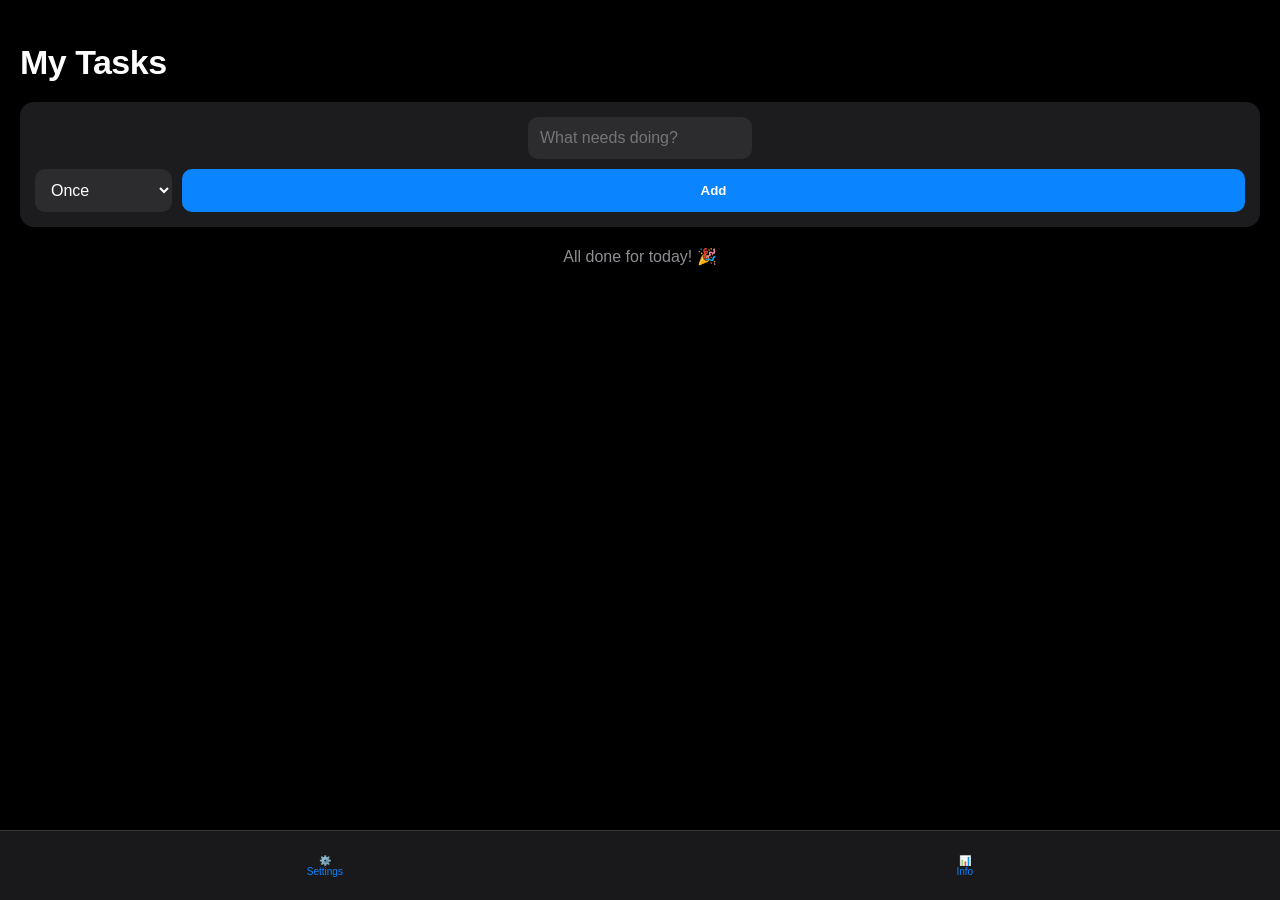
==== commit 45f9ae90: "Add files via upload" ====
--- a/index.html
+++ b/index.html
@@ -5,7 +5,8 @@
     <meta name="viewport" content="width=device-width, initial-scale=1, maximum-scale=1, user-scalable=no, viewport-fit=cover">
     <meta name="apple-mobile-web-app-capable" content="yes">
     <meta name="apple-mobile-web-app-status-bar-style" content="black-translucent">
-    <title>Task Master</title>
+    <meta name="theme-color" content="#000000">
+    <title>Habit Tracker</title>
     <link rel="manifest" href="manifest.json">
     <link rel="apple-touch-icon" href="icon.png">
     <link rel="stylesheet" href="style.css">
--- a/style.css
+++ b/style.css
@@ -1,157 +1,115 @@
-/* 1. RESET & BASE STYLES */
+/* 1. DARK MODE BASE */
 * {
     box-sizing: border-box;
-    -webkit-tap-highlight-color: transparent; /* Removes grey box on tap */
+    -webkit-tap-highlight-color: transparent;
 }
 
 body {
-    font-family: -apple-system, BlinkMacSystemFont, "Segoe UI", Roboto, Helvetica, Arial, sans-serif;
+    font-family: -apple-system, BlinkMacSystemFont, "SF Pro Text", Helvetica, sans-serif;
     margin: 0;
     padding: 0;
-    background-color: #f2f2f7; /* Standard iOS light grey */
-    padding-bottom: 100px; /* Space for the bottom navbar */
-    line-height: 1.4;
+    background-color: #000000; /* Pure black for OLED */
+    color: #ffffff;
+    padding-bottom: 120px;
     user-select: none;
     -webkit-user-select: none;
-    touch-action: manipulation; /* Prevents double-tap zoom */
+    touch-action: manipulation;
 }
 
-/* 2. IPHONE SAFE AREAS */
+/* 2. TOP BAR & CONTENT */
 .top-bar {
     position: sticky;
     top: 0;
     padding-top: env(safe-area-inset-top);
-    background: rgba(255, 255, 255, 0.85);
-    backdrop-filter: blur(15px);
-    -webkit-backdrop-filter: blur(15px);
+    background: rgba(28, 28, 30, 0.8); /* Elevated grey with blur */
+    backdrop-filter: blur(20px);
+    -webkit-backdrop-filter: blur(20px);
     display: flex;
     align-items: center;
     padding-left: 15px;
-    height: calc(44px + env(safe-area-inset-top));
-    border-bottom: 0.5px solid #d1d1d6;
+    height: calc(50px + env(safe-area-inset-top));
+    border-bottom: 0.5px solid #38383a;
     z-index: 1000;
 }
 
-.content {
-    padding: 20px;
-}
+.content { padding: 20px; }
 
-/* 3. INPUTS (NO-ZOOM FIX) */
-input[type="text"] {
-    font-size: 16px !important; /* iPhone won't zoom if 16px+ */
-    padding: 12px;
-    border: 1px solid #d1d1d6;
-    border-radius: 10px;
-    flex: 1;
-    outline: none;
-    background: #fff;
-}
+h1 { font-size: 34px; font-weight: 700; margin-bottom: 20px; letter-spacing: -0.5px; }
 
-/* 4. TASK CARDS & UI ELEMENTS */
+/* 3. CARDS & INPUTS */
 .card {
-    background: white;
-    border-radius: 12px;
+    background: #1c1c1e; /* iOS Dark Card color */
+    border-radius: 14px;
     padding: 15px;
-    box-shadow: 0 1px 3px rgba(0,0,0,0.05);
     margin-bottom: 15px;
     display: flex;
     align-items: center;
-    gap: 10px;
 }
 
 .task-card {
-    background: white;
-    border-radius: 12px;
-    padding: 15px;
-    margin-bottom: 10px;
+    background: #1c1c1e;
+    border-radius: 14px;
+    padding: 18px;
+    margin-bottom: 12px;
     display: flex;
     justify-content: space-between;
     align-items: center;
-    box-shadow: 0 1px 2px rgba(0,0,0,0.05);
-    animation: fadeIn 0.2s ease-in;
+    border: 0.5px solid #38383a;
 }
 
-@keyframes fadeIn {
-    from { opacity: 0; transform: translateY(5px); }
-    to { opacity: 1; transform: translateY(0); }
+input[type="text"], select {
+    font-size: 16px !important;
+    background: #2c2c2e;
+    border: none;
+    color: white;
+    padding: 12px;
+    border-radius: 10px;
+    outline: none;
 }
 
-.task-text {
-    font-size: 17px;
-    font-weight: 400;
-    color: #000;
-    word-break: break-word;
-}
-
-select {
-    background-image: url("data:image/svg+xml;charset=UTF-8,%3Csvg xmlns='http://w3.org' width='24' height='24' viewBox='0 0 24 24' fill='none' stroke='%23007aff' stroke-width='2' stroke-linecap='round' stroke-linejoin='round'%3E%3Cpolyline points='6 9 12 15 18 9'%3E%3C/polyline%3E%3C/svg%3E");
-    background-repeat: no-repeat;
-    background-position: right 10px center;
-    background-size: 16px;
-    padding-right: 30px !important;
-}
-
-
-/* 5. BUTTONS & ACTIONS */
+/* 4. BUTTONS */
 .btn-primary {
-    background: #34c759; /* iOS Green */
+    background: #0a84ff; /* iOS Electric Blue */
     color: white;
     border: none;
     padding: 12px 20px;
     border-radius: 10px;
     font-weight: 600;
-    font-size: 16px;
 }
 
-.btn-primary:active {
-    background-color: #248a3d;
-    transform: scale(0.96);
+.btn-primary:active { transform: scale(0.95); opacity: 0.8; }
+
+.tick-btn {
+    background: none;
+    border: none;
+    color: #30d158; /* iOS Lighter Green for dark mode */
+    font-size: 26px;
+    cursor: pointer;
 }
 
 .btn-danger {
-    background: #ff3b30; /* iOS Red */
+    background: #ff453a; /* iOS Dark Mode Red */
     color: white;
     border: none;
     padding: 14px;
     border-radius: 12px;
     width: 100%;
-    font-size: 16px;
     font-weight: 600;
 }
 
-.btn-danger:active {
-    opacity: 0.7;
-    transform: scale(0.98);
-}
-
-.tick-btn {
-    background: none;
-    border: none;
-    color: #34c759;
-    font-size: 26px;
-    padding: 0 5px;
-    min-width: 44px; /* Apple tap-target standard */
-    min-height: 44px;
-}
-
-.tick-btn:active {
-    transform: scale(1.3);
-    transition: 0.1s;
-}
-
-/* 6. NAVIGATION BAR */
+/* 5. NAVBAR */
 .navbar {
     position: fixed;
     bottom: 0;
     width: 100%;
-    background: rgba(255, 255, 255, 0.9);
-    backdrop-filter: blur(20px);
-    -webkit-backdrop-filter: blur(20px);
-    border-top: 0.5px solid #d1d1d6;
+    background: rgba(28, 28, 30, 0.9);
+    backdrop-filter: blur(25px);
+    -webkit-backdrop-filter: blur(25px);
+    border-top: 0.5px solid #38383a;
     display: flex;
     justify-content: space-around;
     padding-bottom: env(safe-area-inset-bottom);
-    height: calc(65px + env(safe-area-inset-bottom));
+    height: calc(70px + env(safe-area-inset-bottom));
 }
 
 .nav-item {
@@ -160,27 +118,11 @@
     align-items: center;
     justify-content: center;
     text-decoration: none;
-    color: #007aff; /* iOS Blue */
+    color: #0a84ff;
     font-size: 10px;
     font-weight: 500;
-    width: 100%;
 }
 
-.nav-item:active {
-    opacity: 0.4;
-}
+.nav-item:active { opacity: 0.4; }
 
-.nav-item span {
-    margin-top: 4px;
-}
-
-.back-btn {
-    text-decoration: none;
-    color: #007aff;
-    font-size: 17px;
-    font-weight: 400;
-}
-
-.back-btn:active {
-    opacity: 0.3;
-}
+.back-btn { text-decoration: none; color: #0a84ff; font-size: 17px; }
